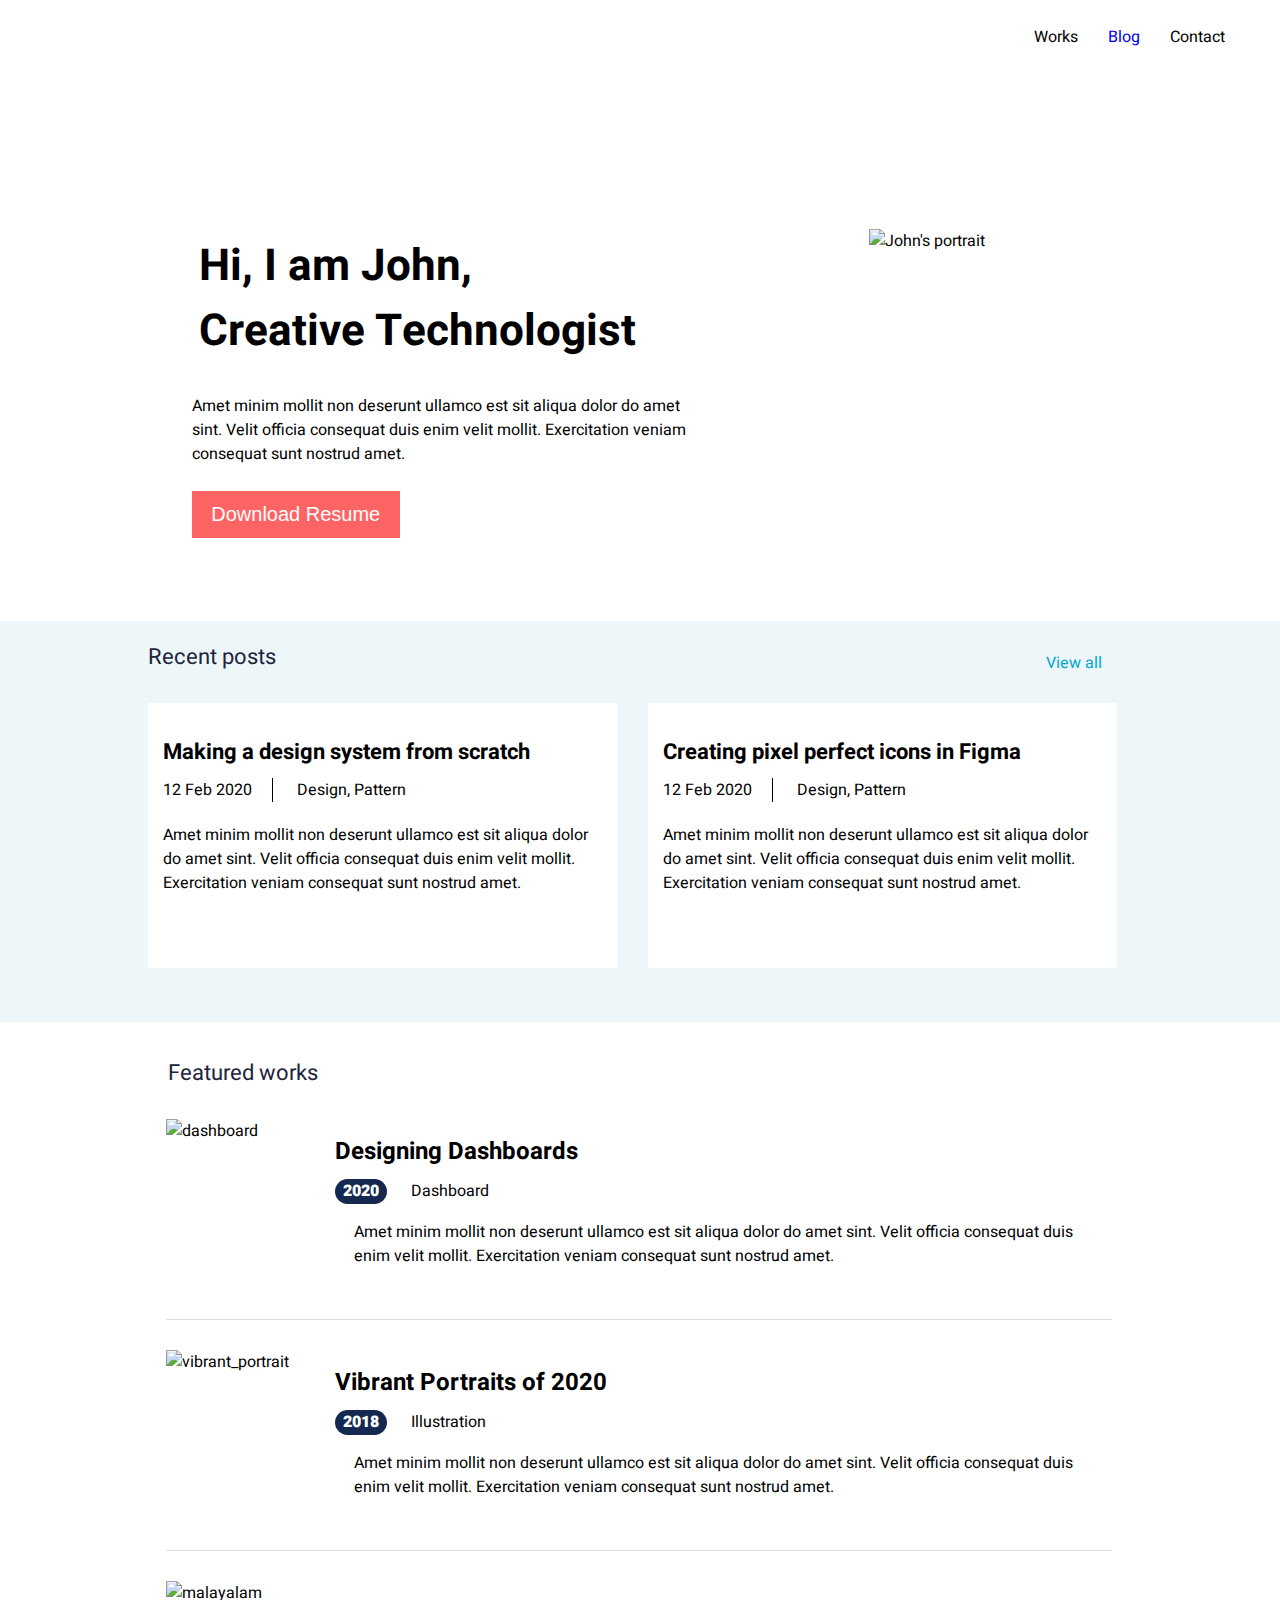
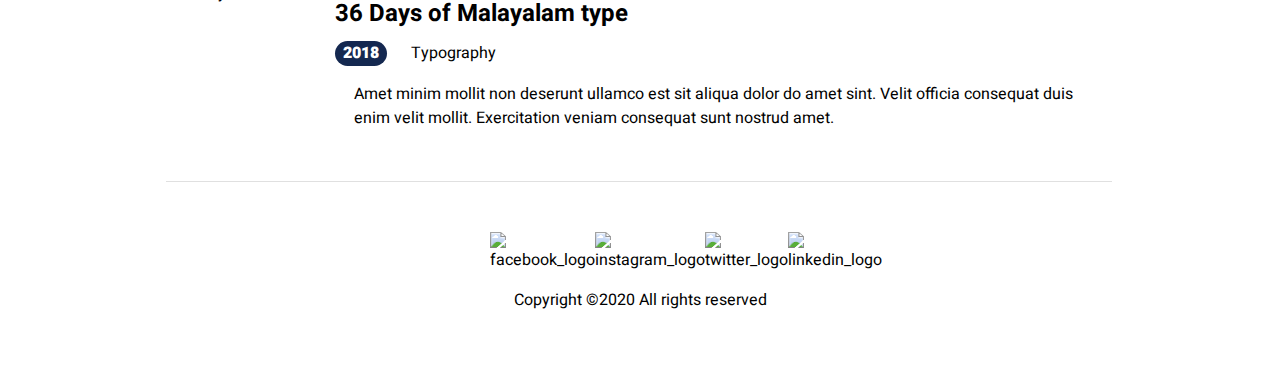
==== index.html @ 3633730b "responsive adjustments" ====
<!DOCTYPE html>
<html lang="en">
<head>
    <meta charset="UTF-8">
    <meta http-equiv="X-UA-Compatible" content="IE=edge">
    <meta name="viewport" content="width=device-width, initial-scale=1.0">
    <link rel="preconnect" href="https://fonts.googleapis.com">
    <link rel="preconnect" href="https://fonts.gstatic.com" crossorigin>
    <link href="https://fonts.googleapis.com/css2?family=Heebo:wght@100;200;300;400;500;600;700;800;900&family=Roboto:wght@100;300;400;500&display=swap" rel="stylesheet">
    <link rel="stylesheet" href="style.css">
    <title>Portfolio Creative AK</title>
</head>
<body>
    <header>
        <ul> 
            <li>Works</li>
            <li><a href="blog.html">Blog</a></li>
            <li>Contact</li>
        </ul>
        <section id="presentation" >
            <img id="portrait" src="assets/portrait.png" alt="John's portrait">                      
            <section id="presentation_text" >
                <h1>Hi, I am John,<br>Creative Technologist</h1>
                    <p>Amet minim mollit non deserunt ullamco est sit aliqua dolor do amet sint. Velit officia consequat duis enim velit mollit. Exercitation veniam consequat sunt nostrud amet.</p>
                <button class="button" id="button_download" type="button">Download Resume</button>
            </section>
        </section>
    </header>
    <main>
        <section class="recent_posts">
            <div id="recent_posts_title_bar">
                <h1 class="section_title">Recent posts</h1>
                    <h2 class="desktop_only" id="viewall">View all</h2>
            </div>
            <section class="main_posts">
                <div class="main_post" id="post1">
                    <h2>Making a design system from scratch</h2>
                        <h3 class="border-right">12 Feb 2020</h3>
                        <h3 class="h3-right">Design, Pattern</h3>
                            <p>Amet minim mollit non deserunt ullamco est sit aliqua dolor do amet sint. Velit officia consequat duis enim velit mollit. Exercitation veniam consequat sunt nostrud amet.</p>
                </div>
                <div class="main_post" id="post2">
                    <h2>Creating pixel perfect icons in Figma</h2>
                        <h3 class="border-right">12 Feb 2020</h3>
                        <h3 class="h3-right">Design, Pattern</h3>
                            <p>Amet minim mollit non deserunt ullamco est sit aliqua dolor do amet sint. Velit officia consequat duis enim velit mollit. Exercitation veniam consequat sunt nostrud amet.</p>
                </div>
            </section>
        </section>
        <section class="featured">
            <h1 class="section_title">Featured works</h1>
            <article id="article_1">
                <img id="dash" src="assets/Rectangle 30.png" alt="dashboard">
                <div class="article_text">   
                    <h2>Designing Dashboards</h2>
                        <h3 class="highlight">2020</h3>
                        <h3 class="h3-right">Dashboard</h3>
                            <p class=".border-grey">Amet minim mollit non deserunt ullamco est sit aliqua dolor do amet sint. Velit officia consequat duis enim velit mollit. Exercitation veniam consequat sunt nostrud amet.</p>     
                </div> 
            </article>
            <article class="desktop_only" id="article_2">
                <img id="vibrant" src="assets/vibrant_portrait.png" alt="vibrant_portrait">
                <div class="article_text">       
                    <h2>Vibrant Portraits of 2020</h2>
                        <h3 class="highlight">2018</h3>
                        <h3 class="h3-right">Illustration</h3>
                            <p class=".border-grey">Amet minim mollit non deserunt ullamco est sit aliqua dolor do amet sint. Velit officia consequat duis enim velit mollit. Exercitation veniam consequat sunt nostrud amet.</p>     
                </div> 
            </article>
            <article class="desktop_only" id="article_2">
                <img id="mala" src="assets/Malayalam.png" alt="malayalam">
                <div class="article_text">       
                    <h2>36 Days of Malayalam type</h2>
                        <h3 class="highlight">2018</h3>
                        <h3 class="h3-right">Typography</h3>
                            <p class=".border-grey">Amet minim mollit non deserunt ullamco est sit aliqua dolor do amet sint. Velit officia consequat duis enim velit mollit. Exercitation veniam consequat sunt nostrud amet.</p>     
                </div> 
            </article>
        </section>
    </main>

    <footer>
        <section class="social_logos">
            <img src="assets/fb.png" alt="facebook_logo">
            <img src="assets/insta.png" alt="instagram_logo">
            <img src="assets/Twitter_logo.png" alt="twitter_logo">
            <img src="assets/Linkedin.png" alt="linkedin_logo">
        </section>
        <p>Copyright ©2020 All rights reserved </p>
    </footer>
</body>
</html>
---- style.css ----
body {
    margin : 0 auto;
    font-family: 'Heebo', sans-serif;
    font-weight: 400;
}

.desktop_only {
    display: none;
}

ul {
    display: flex;
    justify-content: end;
    margin-top : 10px;
    padding-left: 0px;
}

ul li {
    list-style:none;
    margin: 10px;
}

ul li a {
    text-decoration: none;
}

#portrait {
    display: block;
    margin: 0 auto;
    height: 170px;
    width: 170px;
}

header h1 {
    font-weight: 700;
    font-size: 32px;
    margin-left: 32px;
    margin-right: 32px;
    text-align: center;
}

p {
    margin-left: 25px;
    margin-right: 25px;
    text-align: center;
    border-radius: 2px;
    margin-bottom: 25px;
    font-weight: 400;
}

.button {
    height: 47px;
    width: 208px;
    background-color: #FF6464;
    border: none;
    color: white;
    font-weight: 500;
    font-size: 20px;
    display: block;
    margin : 0 auto;
    margin-bottom: 70px;
}

.section_title {
    font-size: 18px;
    font-weight: 400;
    color: #21243D;
    text-align: center;
}

.recent_posts {
    background-color: #EDF7FA;
    height: 647px;
    padding-top: 5px;
}

.main_post {
    height: 250px;
    padding-left: 15px;
    padding-right: 15px;
    padding-bottom: 15px;
    margin-right: 15px;
    margin-left: 15px;
    background-color: #fff;
}

.recent_posts h2 {
    font-size: 22px;
    font-weight: 700;
    padding-top: 15px;
    margin-bottom: 0;
}

h3 {
    display: inline-block;
    font-size: 16px;
    font-weight: 400;
    margin-top: 10px;
}

.border-right {
    border-right: solid 1px;
    padding-right: 20px;
}

.h3-right {
    padding-left: 20px;
}

.recent_posts p {
    text-align: left;
    margin: 0 auto;
    margin-top: 5px;
    font-size: 16px;
    font-weight: 400;
}

.featured {
    padding: 20px;
}

article img {
    display:flex;
    justify-content: center;
    margin: 0 auto;
    width: 95%;
}
.featured h2 {
    margin-bottom: 0;
    margin-top: 15px;

}

.highlight {
    background-color: #142850;
    color: white;
    font-weight: 900;
    padding: 8px;
    border-radius:16px;
    padding-top: 0.5px;
    padding-bottom: 0.5px;
}

.featured p {
    text-align: left;
    margin :0 auto;
    padding-bottom: 15px;
    margin-bottom: 150px;
}

.border-grey {
    border-bottom: solid 1px;
    border-color: #E0E0E0;
}

.social_logos {
    display: flex;
    justify-content: space-around;
    margin-left: 50px;
    margin-right: 50px;
}
 footer p {
     font-style: 14px;
     font-weight: 400;
 }

 .blog {
     margin-left: 15px;
 }

 .blog h1 {
     text-align: left;
     margin: 0;
     font-size: 30px;
     font-weight: 700;
 }

 .blog-h2 {
     font-style: 30px;
     font-weight: 700;
     margin-bottom: 0;

 }

 .h3-grey {
     color : #8695A4;
 }

 .blog main p {
     text-align: left;
     margin: 0;
     padding-bottom: 25px;
     font-size: 16px;
 }

 .blog footer {
     margin-top: 100px;
 }

@media screen and (min-width : 1024px) {
    .desktop_only {
        display: block;
    }

    ul {
        margin-right: 40px;
    }

    ul li {
        margin: 15px;
    }

    #presentation, .main_posts {
      display : flex;
      justify-content: space-around;
    }  

     #presentation_text h1{
      font-size: 44px;
      font-weight: 700;
    }

    #presentation {
       flex-direction: row-reverse;
    }

    #presentation_text {
       text-align: left;
       align-items: flex-start;
       margin-left: 148px;
       margin-top: 125px;
       width: 550px;
       }

    #presentation_text h1, p, button {
        text-align: left;
    }

    #presentation_text button {
        text-align: center;
        margin-left: 25px;
    }

    #portrait{
        margin: 149px;
        margin-left: 115px;
        height: 243px;
        width: 243px;
    }

    .recent_posts {
        height: 396px;
    }

    #recent_posts_title_bar {
        display: flex;
        justify-content: space-between;
    }
    
    #recent_posts_title_bar h2 {
        padding-right: 178px;
        padding-top: 25px;
        font-size: 16px;
        margin : 0;
        justify-content: right;
        font-weight: 400;
        color: #00A8CC;

    }

    .section_title {
      display: inline-block;
      margin-left: 148px;
      margin-bottom: 30px;
      font-weight: 400;
      font-size: 22px;
    }

    .main_posts {
      margin-left: 148px;
      margin-right: 148px;
    }

    #post1 {
      margin-left: 0;
    }

    article img {
      height: 180px;
      width: 246px;
      margin-left: 0;
      margin-right: 10px;
    }

    .featured article {
      display: flex;
      margin-left: 146px;
      margin-right: 148px;
      height: 200px;
      margin-bottom: 30px;
      border-bottom: solid 1px;
      border-color: #E0E0E0;
    }

    .featured article p {
        width: 95%;
    }  

    footer {
        width:400px;
        margin: 0 auto;
        padding-bottom: 50px;
    }

    footer p {
        text-align: center;
    }

    .blog h1 {
        margin-left: 235px;
        margin-bottom: 55px;
        padding: 0;
    }

    .blog article {
        margin-left: 235px;
        margin-right: 235px;
    }
}
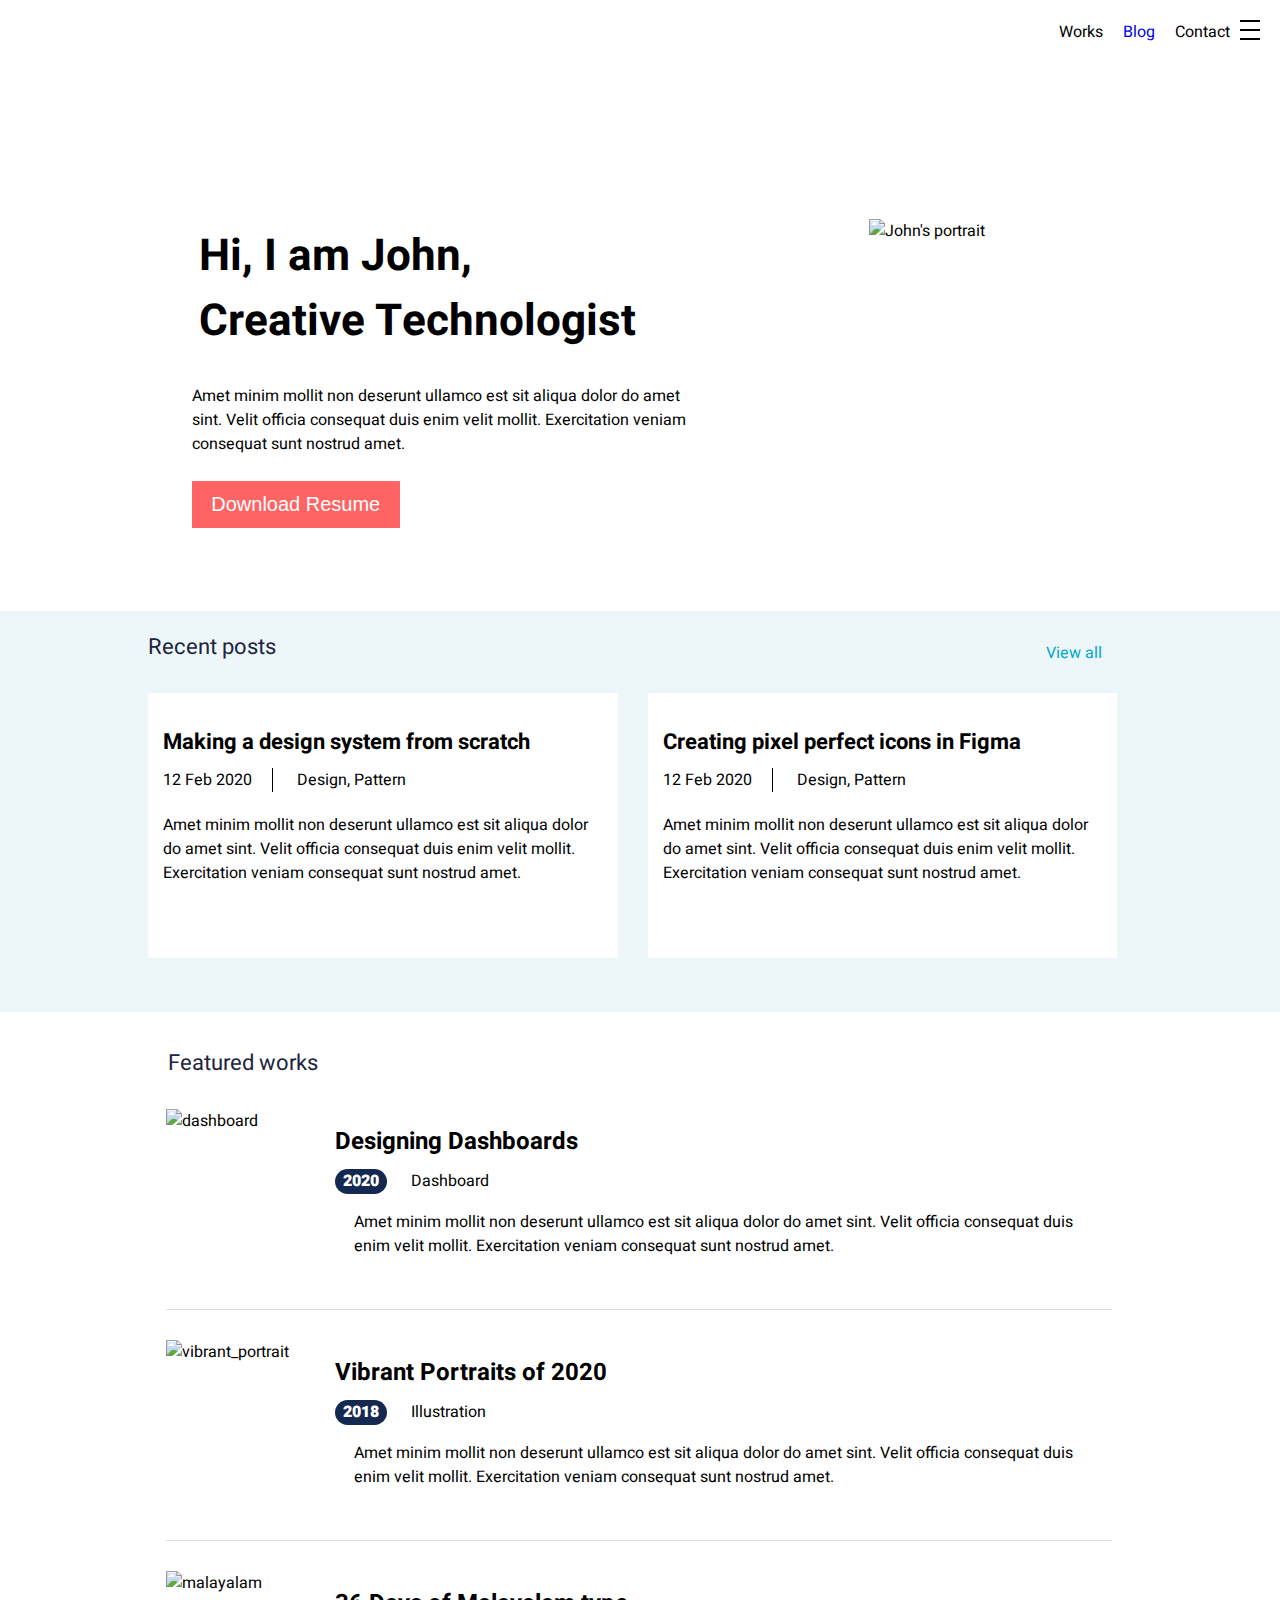
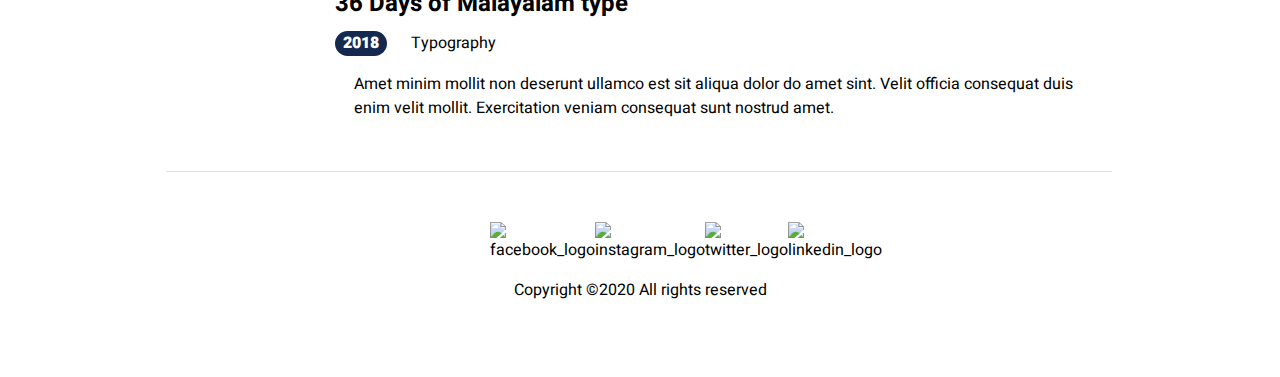
==== commit 7beea57a: "feat(script): add menu burger and click for open" ====
--- a/index.html
+++ b/index.html
@@ -11,12 +11,25 @@
     <title>Portfolio Creative AK</title>
 </head>
 <body>
+    <div class="cta--burger">
+        <div class="trait"></div>
+        <div class="trait"></div>
+        <div class="trait"></div>
+    </div>
+    <div class="menu--burger">
+        <ul>
+            <li>je suis un li</li>
+            <li>je suis un li</li>
+            <li>je suis un li</li>
+        </ul>
+    </div>
     <header>
         <ul> 
             <li>Works</li>
             <li><a href="blog.html">Blog</a></li>
             <li>Contact</li>
         </ul>
+
         <section id="presentation" >
             <img id="portrait" src="assets/portrait.png" alt="John's portrait">                      
             <section id="presentation_text" >
@@ -88,5 +101,16 @@
         </section>
         <p>Copyright ©2020 All rights reserved </p>
     </footer>
+    <script>
+        const menuBurger = document.querySelector(".menu--burger");
+        const cta = document.querySelector(".cta--burger");
+
+        cta.addEventListener("click", function (e) {
+            menuBurger.style.transform = `translateX(0%)`;
+            // console.log(menuBurger);
+        })
+
+    </script>
 </body>
+
 </html>--- a/style.css
+++ b/style.css
@@ -2,25 +2,62 @@
     margin : 0 auto;
     font-family: 'Heebo', sans-serif;
     font-weight: 400;
+    overflow-x: hidden;
 }
 
 .desktop_only {
     display: none;
 }
 
-ul {
+header ul {
     display: flex;
     justify-content: end;
     margin-top : 10px;
     padding-left: 0px;
 }
-
-ul li {
+/* menu  */
+.cta--burger {
+    position: absolute;
+    top: 20px;
+    right: 20px;
+    height: 20px;
+    width: 20px;
+    display: flex;
+    flex-direction: column;
+    align-items: center;
+    justify-content: space-between;
+    z-index: 2;
+}
+.cta--burger .trait {
+    height: 2px;
+    width: 100%;
+    background-color: #000;
+}
+
+.menu--burger {
+    height: 100vh;
+    width: 50%;
+    background-color: rgb(155, 155, 155);
+    color: #EDF7FA;
+    position: absolute;
+    top: 0;
+    right: 0;
+    transform: translateX(100%);
+}
+
+
+@media screen and (max-width: 1024px) {
+    header ul {
+        display: none;
+    }
+    
+}
+header ul li {
     list-style:none;
     margin: 10px;
 }
 
-ul li a {
+header ul li a {
     text-decoration: none;
 }
 
